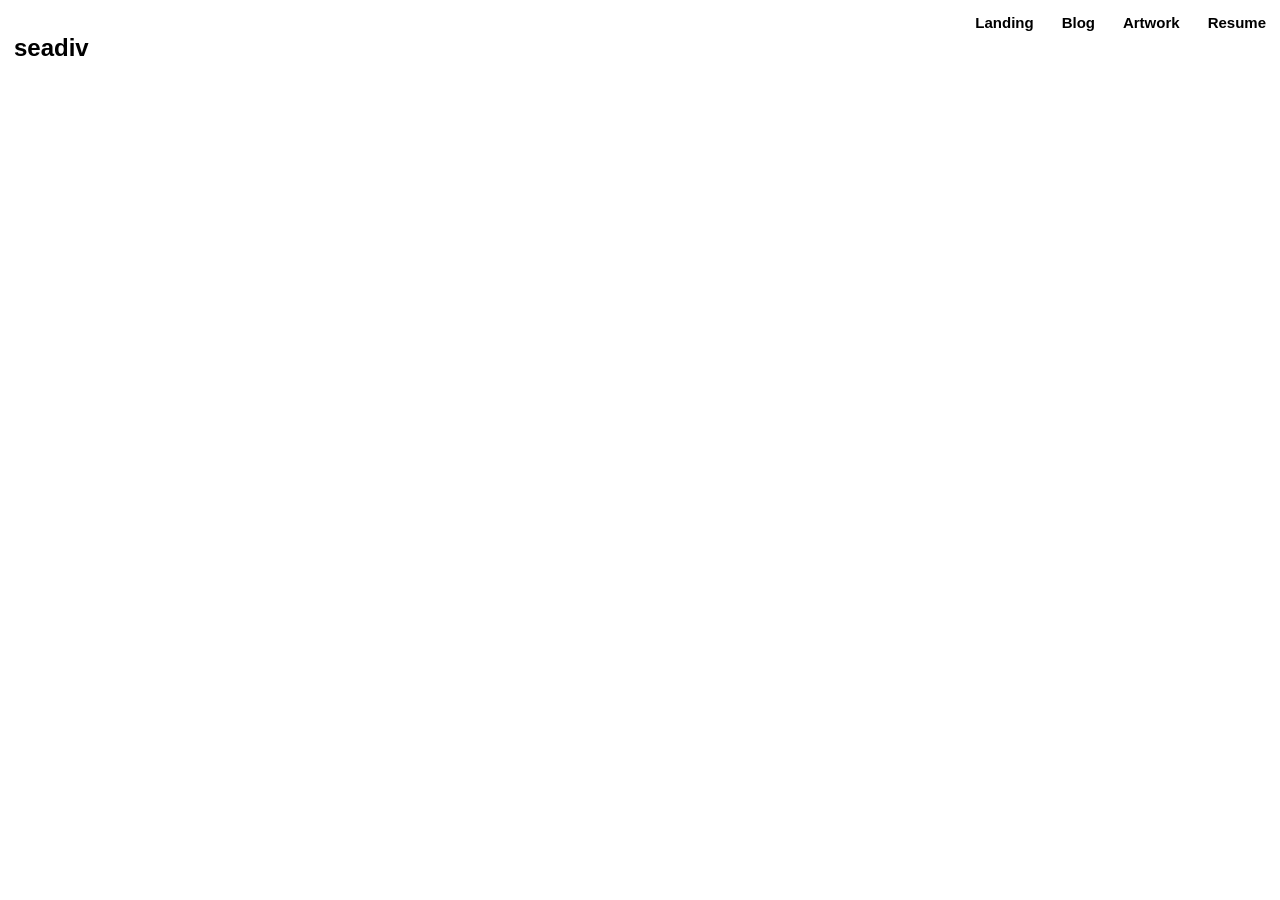
==== index.html @ 7eb7bf8c "site work for nav bar and css" ====
<!DOCTYPE html>
<html lang="en">

<head>
    <meta charset="UTF-8">
    <meta name="viewport" content="width=device-width, initial-scale=1.0">
    <title>seadiv</title>
    <link rel="shortcut icon" href="favicon.ico" type="image/x-icon">

    <link rel="stylesheet" href="media/css/index.css">

    <!-- This site uses icons from Feather (feathericons.com) (Copyright (c) 2013-2023 Cole Bemis), under an MIT License. As of creating this site, you can read the license on: https://github.com/feathericons/feather/blob/main/LICENSE + as well as below this comment.-->

    <!-- (MIT LICENSE FOR FEATHER iCONS) The MIT License (MIT)

    Copyright (c) 2013-2023 Cole Bemis

    Permission is hereby granted, free of charge, to any person obtaining a copy of this software and associated documentation files (the "Software"), to deal in the Software without restriction, including without limitation the rights to use, copy, modify, merge, publish, distribute, sublicense, and/or sell copies of the Software, and to permit persons to whom the Software is furnished to do so, subject to the following conditions:

    The above copyright notice and this permission notice shall be included in all copies or substantial portions of the Software.

    THE SOFTWARE IS PROVIDED "AS IS", WITHOUT WARRANTY OF ANY KIND, EXPRESS OR IMPLIED, INCLUDING BUT NOT LIMITED TO THE WARRANTIES OF MERCHANTABILITY, FITNESS FOR A PARTICULAR PURPOSE AND NONINFRINGEMENT. IN NO EVENT SHALL THE AUTHORS OR COPYRIGHT HOLDERS BE LIABLE FOR ANY CLAIM, DAMAGES OR OTHER LIABILITY, WHETHER IN AN ACTION OF CONTRACT, TORT OR OTHERWISE, ARISING FROM, OUT OF OR IN CONNECTION WITH THE SOFTWARE OR THE USE OR OTHER DEALINGS IN THE SOFTWARE.-->

</head>

<body>
    <nav>
        <h1>seadiv</h1>
        <ul>
            <li><a href=""><strong>Landing</strong></a></li>
            <li><a href=""><strong>Blog</strong></a></li>
            <li><a href=""><strong>Artwork</strong></a></li>
            <li><a href=""><strong>Resume</strong></a></li>
        </ul>
    </nav>
    <main>
        <h1></h1>
        <p></p>
    </main>
    <footer>

    </footer>
</body>

</html>
---- media/css/index.css ----
@import url('https://fonts.googleapis.com/css2?family=IBM+Plex+Serif:ital,wght@0,100;0,200;0,300;0,400;0,500;0,600;0,700;1,100;1,200;1,300;1,400;1,500;1,600;1,700&display=swap');

/* Fonts */

.ibm-plex-serif-thin {
  font-family: "IBM Plex Serif", serif;
  font-weight: 100;
  font-style: normal;
}

.ibm-plex-serif-extralight {
  font-family: "IBM Plex Serif", serif;
  font-weight: 200;
  font-style: normal;
}

.ibm-plex-serif-light {
  font-family: "IBM Plex Serif", serif;
  font-weight: 300;
  font-style: normal;
}

.ibm-plex-serif-regular {
  font-family: "IBM Plex Serif", serif;
  font-weight: 400;
  font-style: normal;
}

.ibm-plex-serif-medium {
  font-family: "IBM Plex Serif", serif;
  font-weight: 500;
  font-style: normal;
}

.ibm-plex-serif-semibold {
  font-family: "IBM Plex Serif", serif;
  font-weight: 600;
  font-style: normal;
}

.ibm-plex-serif-bold {
  font-family: "IBM Plex Serif", serif;
  font-weight: 700;
  font-style: normal;
}

.ibm-plex-serif-thin-italic {
  font-family: "IBM Plex Serif", serif;
  font-weight: 100;
  font-style: italic;
}

.ibm-plex-serif-extralight-italic {
  font-family: "IBM Plex Serif", serif;
  font-weight: 200;
  font-style: italic;
}

.ibm-plex-serif-light-italic {
  font-family: "IBM Plex Serif", serif;
  font-weight: 300;
  font-style: italic;
}

.ibm-plex-serif-regular-italic {
  font-family: "IBM Plex Serif", serif;
  font-weight: 400;
  font-style: italic;
}

.ibm-plex-serif-medium-italic {
  font-family: "IBM Plex Serif", serif;
  font-weight: 500;
  font-style: italic;
}

.ibm-plex-serif-semibold-italic {
  font-family: "IBM Plex Serif", serif;
  font-weight: 600;
  font-style: italic;
}

.ibm-plex-serif-bold-italic {
  font-family: "IBM Plex Serif", serif;
  font-weight: 700;
  font-style: italic;
}

/* Page Contents */

body {
  margin: 0;
  display: flex;
  flex-direction: column;
  font-family: "IBM+Plex+Serif", sans-serif;
}

nav {
  display: flex;
  justify-content: space-between;
}

nav h1 {
  padding: 14px 14px;
  height: 25px;
}

nav ul {
  list-style-type: none;
  margin: 0;
  padding: 0;
  overflow: hidden;
}

nav li {
  float: left;
}

nav li a:hover {
  background-color: antiquewhite;
}

nav li a {
  text-decoration: none;
  color: black;
  display: flex;
  overflow: hidden;
  padding: 14px 14px;
  height: 25px;
  font-size: 15px;
}

main {}
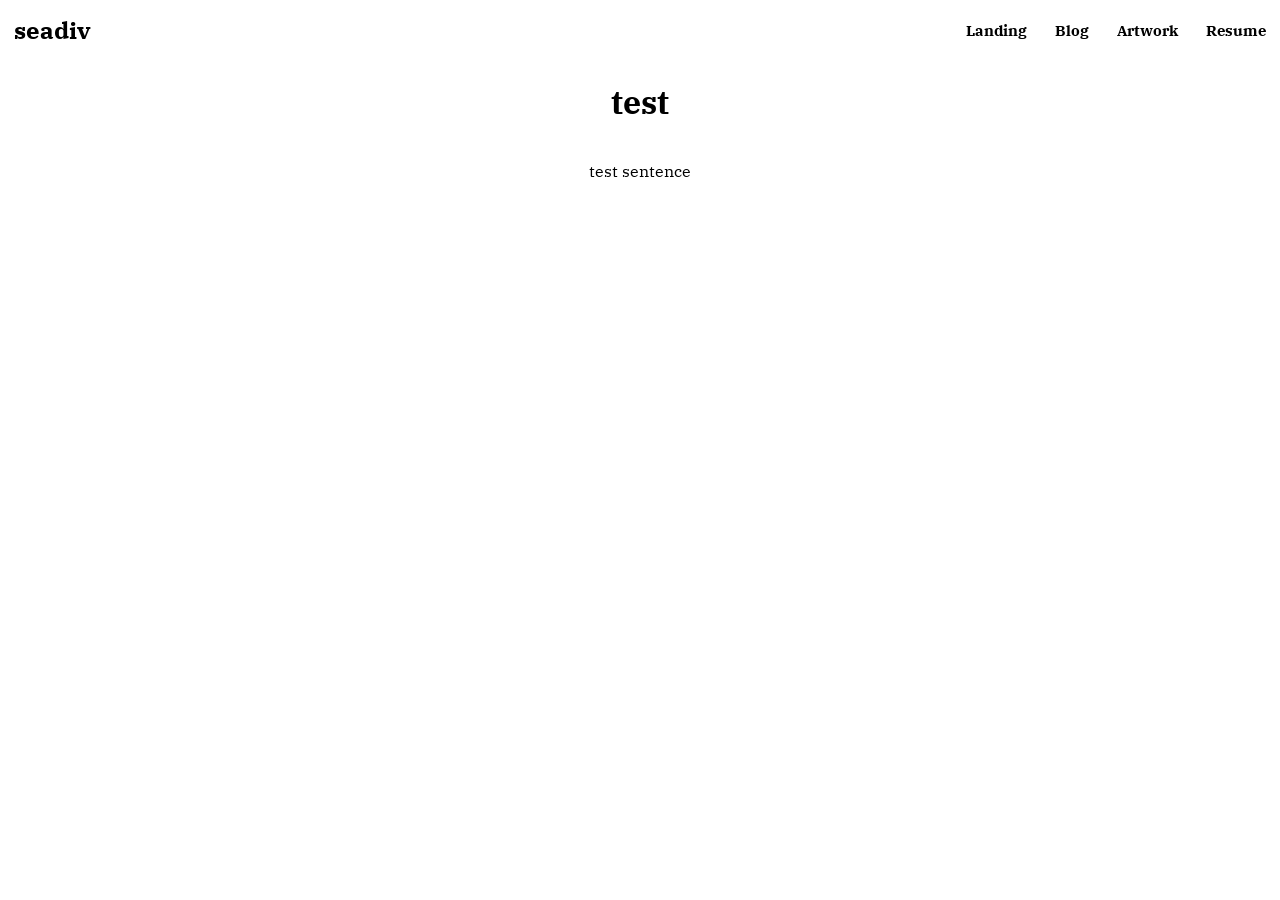
==== commit d3de69b8: "work on navbar - seems fineish now" ====
--- a/index.html
+++ b/index.html
@@ -27,15 +27,23 @@
     <nav>
         <h1>seadiv</h1>
         <ul>
-            <li><a href=""><strong>Landing</strong></a></li>
-            <li><a href=""><strong>Blog</strong></a></li>
-            <li><a href=""><strong>Artwork</strong></a></li>
-            <li><a href=""><strong>Resume</strong></a></li>
+            <li>
+                <a href=""><strong>Landing</strong></a>
+            </li>
+            <li>
+                <a href=""><strong>Blog</strong></a>
+            </li>
+            <li>
+                <a href=""><strong>Artwork</strong></a>
+            </li>
+            <li>
+                <a href=""><strong>Resume</strong></a>
+            </li>
         </ul>
     </nav>
     <main>
-        <h1></h1>
-        <p></p>
+        <h1>test</h1>
+        <p>test sentence</p>
     </main>
     <footer>
 
--- a/media/css/index.css
+++ b/media/css/index.css
@@ -89,20 +89,26 @@
 /* Page Contents */
 
 body {
+  font-family: "IBM Plex Serif", serif;
   margin: 0;
-  display: flex;
-  flex-direction: column;
-  font-family: "IBM+Plex+Serif", sans-serif;
 }
 
 nav {
   display: flex;
   justify-content: space-between;
+  background-color: white;
+  align-items: center;
 }
 
 nav h1 {
+  list-style-type: none;
+  margin: 0;
+  overflow: hidden;
   padding: 14px 14px;
-  height: 25px;
+  justify-content: center;
+  text-align: center;
+  align-items: center;
+
 }
 
 nav ul {
@@ -110,24 +116,33 @@
   margin: 0;
   padding: 0;
   overflow: hidden;
+  display: flex;
 }
 
 nav li {
   float: left;
 }
 
-nav li a:hover {
-  background-color: antiquewhite;
-}
-
 nav li a {
   text-decoration: none;
   color: black;
+  padding: 14px 14px;
   display: flex;
   overflow: hidden;
-  padding: 14px 14px;
   height: 25px;
   font-size: 15px;
+  justify-content: center;
+  align-items: center;
+  text-align: center;
 }
 
-main {}+nav li a:hover {
+  background-color: rgb(181, 181, 181);
+}
+
+
+main {
+  display: flex;
+  flex-direction: column;
+  align-items: center;
+}
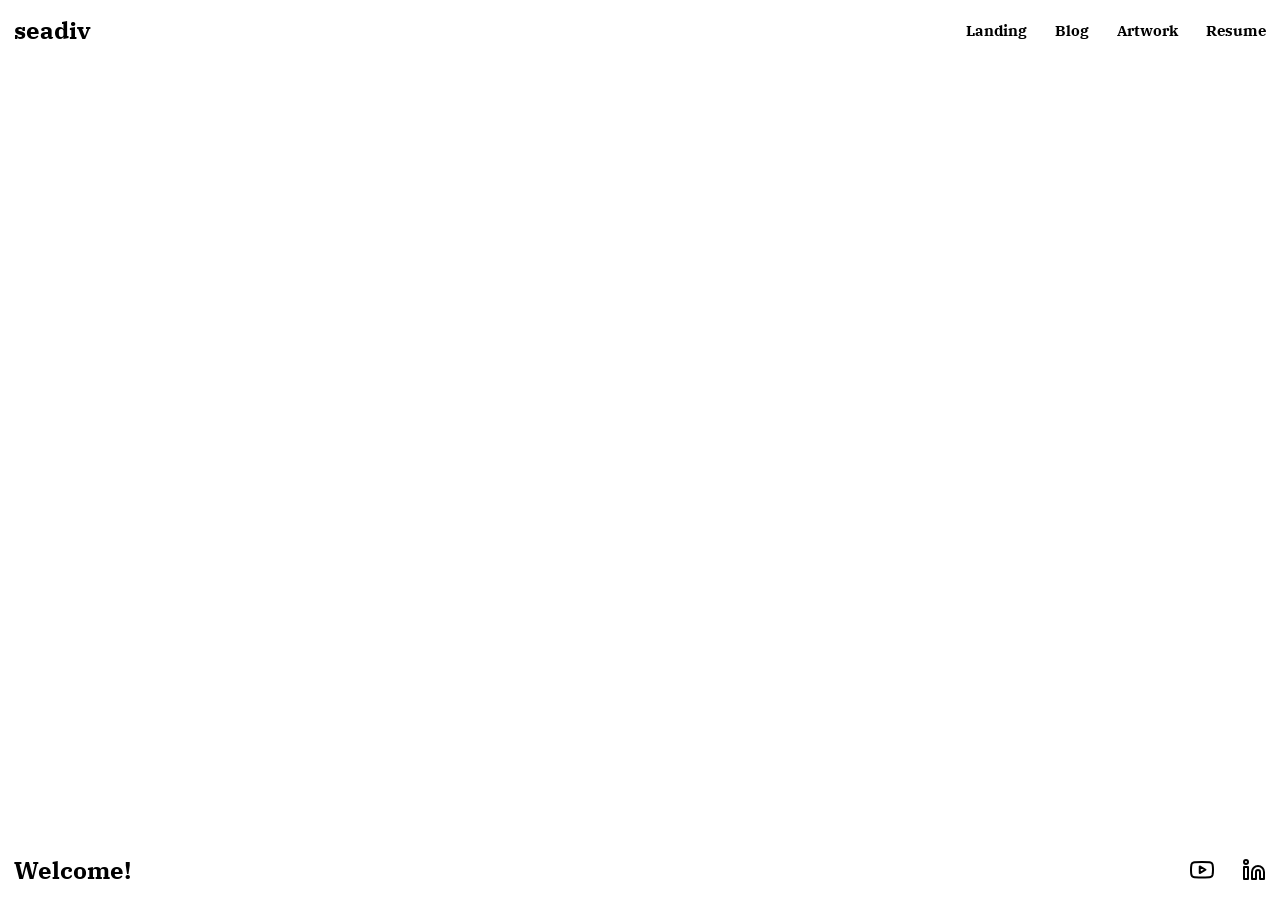
==== commit bbf405c7: "good amount of work on layout for index page - better readme" ====
--- a/index.html
+++ b/index.html
@@ -26,7 +26,7 @@
 <body>
     <nav>
         <h1>seadiv</h1>
-        <ul>
+        <ul class="nav-links">
             <li>
                 <a href=""><strong>Landing</strong></a>
             </li>
@@ -42,12 +42,14 @@
         </ul>
     </nav>
     <main>
-        <h1>test</h1>
-        <p>test sentence</p>
+        <nav class="welcome-nav">
+            <h1>Welcome!</h1>
+            <ul class="social-links">
+                <li><a href=""><img src="media/svgs/feather/youtube.svg" alt="YouTube" /></a></li>
+                <li><a href=""><img src="media/svgs/feather/linkedin.svg" alt="linkedIn" /></a></li>
+            </ul>
+        </nav>
     </main>
-    <footer>
-
-    </footer>
 </body>
 
 </html>
--- a/media/css/index.css
+++ b/media/css/index.css
@@ -88,19 +88,35 @@
 
 /* Page Contents */
 
+html {
+  background-image: url('');
+  background-repeat: repeat;
+  background-size: contain;
+}
+
+html, body {
+  height: 100%;
+}
+
 body {
   font-family: "IBM Plex Serif", serif;
   margin: 0;
+  display: flex;
+  flex-direction: column;
+  justify-content: space-between;
 }
 
-nav {
+nav, .welcome-nav {
   display: flex;
   justify-content: space-between;
-  background-color: white;
   align-items: center;
 }
 
-nav h1 {
+.welcome-nav{
+  flex: 1;
+}
+
+nav h1, .welcome-nav h1 {
   list-style-type: none;
   margin: 0;
   overflow: hidden;
@@ -111,7 +127,7 @@
 
 }
 
-nav ul {
+nav ul, .welcome-nav ul {
   list-style-type: none;
   margin: 0;
   padding: 0;
@@ -119,11 +135,11 @@
   display: flex;
 }
 
-nav li {
+nav li, .welcome-nav li {
   float: left;
 }
 
-nav li a {
+nav li a, .welcome-nav li a {
   text-decoration: none;
   color: black;
   padding: 14px 14px;
@@ -136,13 +152,14 @@
   text-align: center;
 }
 
-nav li a:hover {
+nav li a:hover, .welcome-nav li a:hover {
   background-color: rgb(181, 181, 181);
 }
 
 
 main {
   display: flex;
-  flex-direction: column;
+  flex-direction: row;
   align-items: center;
-}+  justify-content: space-between;
+}
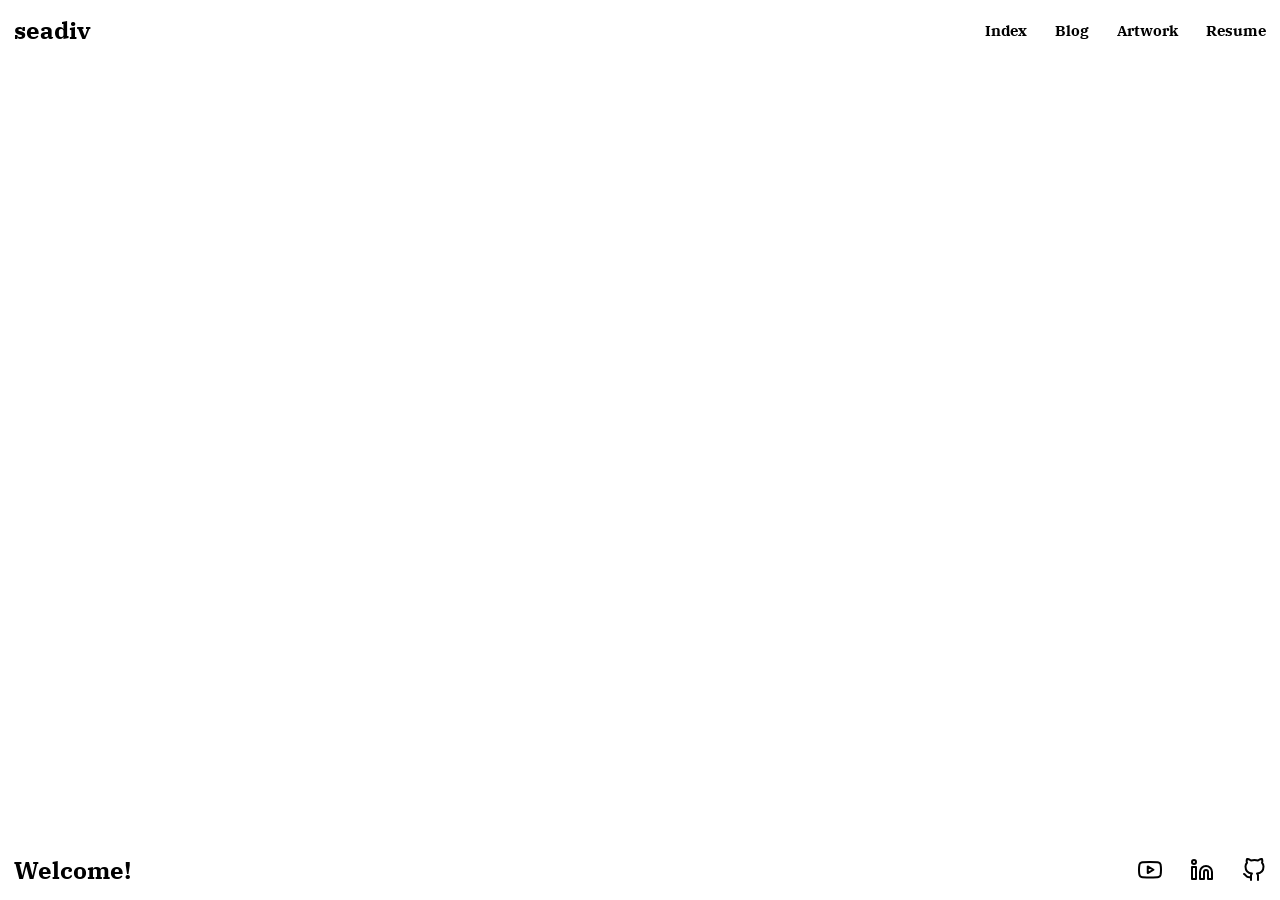
==== commit cd5cc768: "working on js for hamburger on index" ====
--- a/index.html
+++ b/index.html
@@ -27,29 +27,34 @@
     <nav>
         <h1>seadiv</h1>
         <ul class="nav-links">
-            <li>
-                <a href=""><strong>Landing</strong></a>
+            <li class="nav-hidden">
+                <a href=""><strong>Index</strong></a>
             </li>
-            <li>
+            <li class="nav-hidden">
                 <a href=""><strong>Blog</strong></a>
             </li>
-            <li>
+            <li class="nav-hidden">
                 <a href=""><strong>Artwork</strong></a>
             </li>
-            <li>
+            <li class="nav-hidden">
                 <a href=""><strong>Resume</strong></a>
+            </li>
+            <li class="hamburger">
+                <a href="javascript:void(0);" onclick="hamburgerjs()"><img src="media/svgs/feather/menu.svg" alt="burger" /></a>
             </li>
         </ul>
     </nav>
     <main>
         <nav class="welcome-nav">
-            <h1>Welcome!</h1>
-            <ul class="social-links">
+            <h1 class="nav-hidden">Welcome!</h1>
+            <ul class="social-links" id="menu-page">
                 <li><a href=""><img src="media/svgs/feather/youtube.svg" alt="YouTube" /></a></li>
                 <li><a href=""><img src="media/svgs/feather/linkedin.svg" alt="linkedIn" /></a></li>
+                <li><a href=""><img src="media/svgs/feather/github.svg" alt="github" /></a></li>
             </ul>
         </nav>
     </main>
+    <script src="media/js/hamburgerjs.js"></script>
 </body>
 
 </html>
--- a/media/css/index.css
+++ b/media/css/index.css
@@ -110,6 +110,8 @@
   display: flex;
   justify-content: space-between;
   align-items: center;
+  flex-wrap: wrap;
+  
 }
 
 .welcome-nav{
@@ -156,6 +158,9 @@
   background-color: rgb(181, 181, 181);
 }
 
+.hamburger {
+  display: none;
+}
 
 main {
   display: flex;
@@ -163,3 +168,22 @@
   align-items: center;
   justify-content: space-between;
 }
+
+.social-links #menu-page {
+  display: none;
+}
+
+@media only screen and (max-width: 650px) {
+  .nav-hidden {
+    display: none;
+  }
+  .welcome-nav {
+    justify-content: center;
+  }
+  nav {
+    justify-content: space-between;
+  }
+  .hamburger {
+    display: flex;
+  }
+}
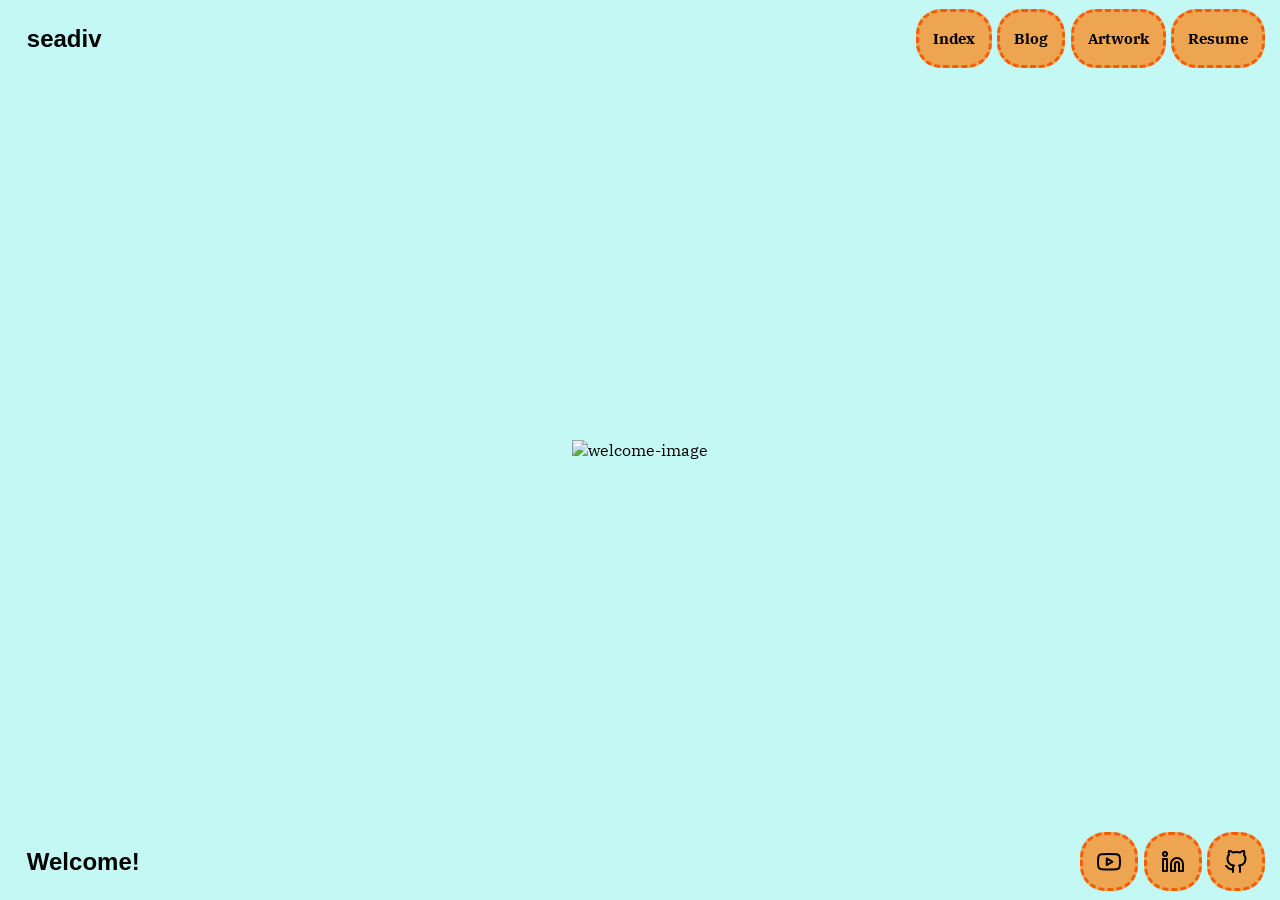
==== commit dfb2c2de: "sizing nav - nav buttons - general sense of layout" ====
--- a/index.html
+++ b/index.html
@@ -40,14 +40,18 @@
                 <a href=""><strong>Resume</strong></a>
             </li>
             <li class="hamburger">
-                <a href="javascript:void(0);" onclick="hamburgerjs()"><img src="media/svgs/feather/menu.svg" alt="burger" /></a>
+                <a href="javascript:void(0);" onclick="hamburgerjs()"><img src="media/svgs/feather/menu.svg"
+                        alt="burger" /></a>
             </li>
         </ul>
     </nav>
+    <div class="wi-container">
+        <img class="welcome-image" src="media/images/test-sakamoto.png" alt="welcome-image" />
+    </div>
     <main>
         <nav class="welcome-nav">
             <h1 class="nav-hidden">Welcome!</h1>
-            <ul class="social-links" id="menu-page">
+            <ul class="social-links">
                 <li><a href=""><img src="media/svgs/feather/youtube.svg" alt="YouTube" /></a></li>
                 <li><a href=""><img src="media/svgs/feather/linkedin.svg" alt="linkedIn" /></a></li>
                 <li><a href=""><img src="media/svgs/feather/github.svg" alt="github" /></a></li>
--- a/media/css/index.css
+++ b/media/css/index.css
@@ -1,6 +1,12 @@
-@import url('https://fonts.googleapis.com/css2?family=IBM+Plex+Serif:ital,wght@0,100;0,200;0,300;0,400;0,500;0,600;0,700;1,100;1,200;1,300;1,400;1,500;1,600;1,700&display=swap');
+@import url('https://fonts.googleapis.com/css2?family=Fontdiner+Swanky&family=IBM+Plex+Serif:ital,wght@0,100;0,200;0,300;0,400;0,500;0,600;0,700;1,100;1,200;1,300;1,400;1,500;1,600;1,700&display=swap');
 
 /* Fonts */
+
+.fontdiner-swanky-regular {
+  font-family: "Fontdiner Swanky", serif;
+  font-weight: 400;
+  font-style: normal;
+}
 
 .ibm-plex-serif-thin {
   font-family: "IBM Plex Serif", serif;
@@ -95,7 +101,11 @@
 }
 
 html, body {
-  height: 100%;
+  background-color: rgb(195, 248, 244);
+  background-repeat: no-repeat;
+  background-size: cover;
+  height: 100vh;
+  width: 100vw;
 }
 
 body {
@@ -106,6 +116,16 @@
   justify-content: space-between;
 }
 
+.wi-container {
+  display: flex;
+  justify-content: center;
+}
+
+.welcome-image {
+  max-height: 60vh;
+  max-width: max-content;
+}
+
 nav, .welcome-nav {
   display: flex;
   justify-content: space-between;
@@ -114,11 +134,12 @@
   
 }
 
-.welcome-nav{
+.welcome-nav {
   flex: 1;
 }
 
 nav h1, .welcome-nav h1 {
+  font-family: "Fontdiner Swanky", sans-serif;
   list-style-type: none;
   margin: 0;
   overflow: hidden;
@@ -126,7 +147,7 @@
   justify-content: center;
   text-align: center;
   align-items: center;
-
+  margin-left: 1vw;
 }
 
 nav ul, .welcome-nav ul {
@@ -135,6 +156,10 @@
   padding: 0;
   overflow: hidden;
   display: flex;
+  margin-top: 1vh;
+  margin-left: 1vw;
+  margin-right: 1vw;
+  margin-bottom: 1vh;
 }
 
 nav li, .welcome-nav li {
@@ -152,10 +177,17 @@
   justify-content: center;
   align-items: center;
   text-align: center;
+  border-radius: 25px;
+  background-color: rgb(238, 165, 82);
+  margin-left: .2vw;
+  margin-right: .2vw;
+  border-style: dashed;
+  border-color: rgb(245, 92, 4);
+
 }
 
 nav li a:hover, .welcome-nav li a:hover {
-  background-color: rgb(181, 181, 181);
+  background-color: rgb(120, 228, 178);
 }
 
 .hamburger {
@@ -167,10 +199,6 @@
   flex-direction: row;
   align-items: center;
   justify-content: space-between;
-}
-
-.social-links #menu-page {
-  display: none;
 }
 
 @media only screen and (max-width: 650px) {
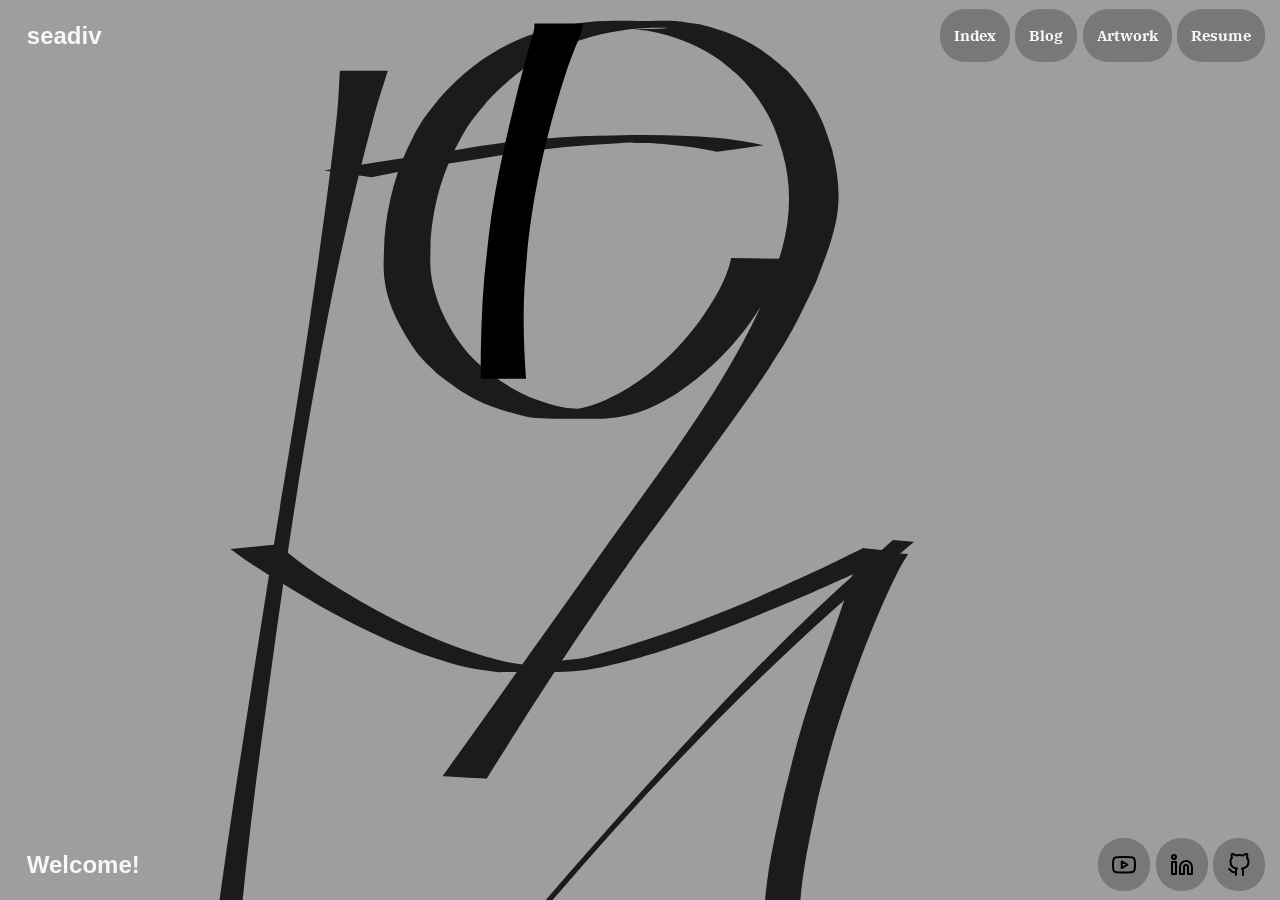
==== commit b2e2879b: "site styling and image" ====
--- a/index.html
+++ b/index.html
@@ -46,7 +46,7 @@
         </ul>
     </nav>
     <div class="wi-container">
-        <img class="welcome-image" src="media/images/test-sakamoto.png" alt="welcome-image" />
+        <img class="welcome-image" src="media/images/" alt="" />
     </div>
     <main>
         <nav class="welcome-nav">
--- a/media/css/index.css
+++ b/media/css/index.css
@@ -101,7 +101,8 @@
 }
 
 html, body {
-  background-color: rgb(195, 248, 244);
+  background-image: url(/media/images/test3.svg);
+  background-color: #9e9e9e;
   background-repeat: no-repeat;
   background-size: cover;
   height: 100vh;
@@ -148,6 +149,7 @@
   text-align: center;
   align-items: center;
   margin-left: 1vw;
+  color: #f7f7f7;
 }
 
 nav ul, .welcome-nav ul {
@@ -178,16 +180,14 @@
   align-items: center;
   text-align: center;
   border-radius: 25px;
-  background-color: rgb(238, 165, 82);
+  background-color: #787878;
   margin-left: .2vw;
   margin-right: .2vw;
-  border-style: dashed;
-  border-color: rgb(245, 92, 4);
-
+  color: #f7f7f7;
 }
 
 nav li a:hover, .welcome-nav li a:hover {
-  background-color: rgb(120, 228, 178);
+  background-color: #ffba00;
 }
 
 .hamburger {
